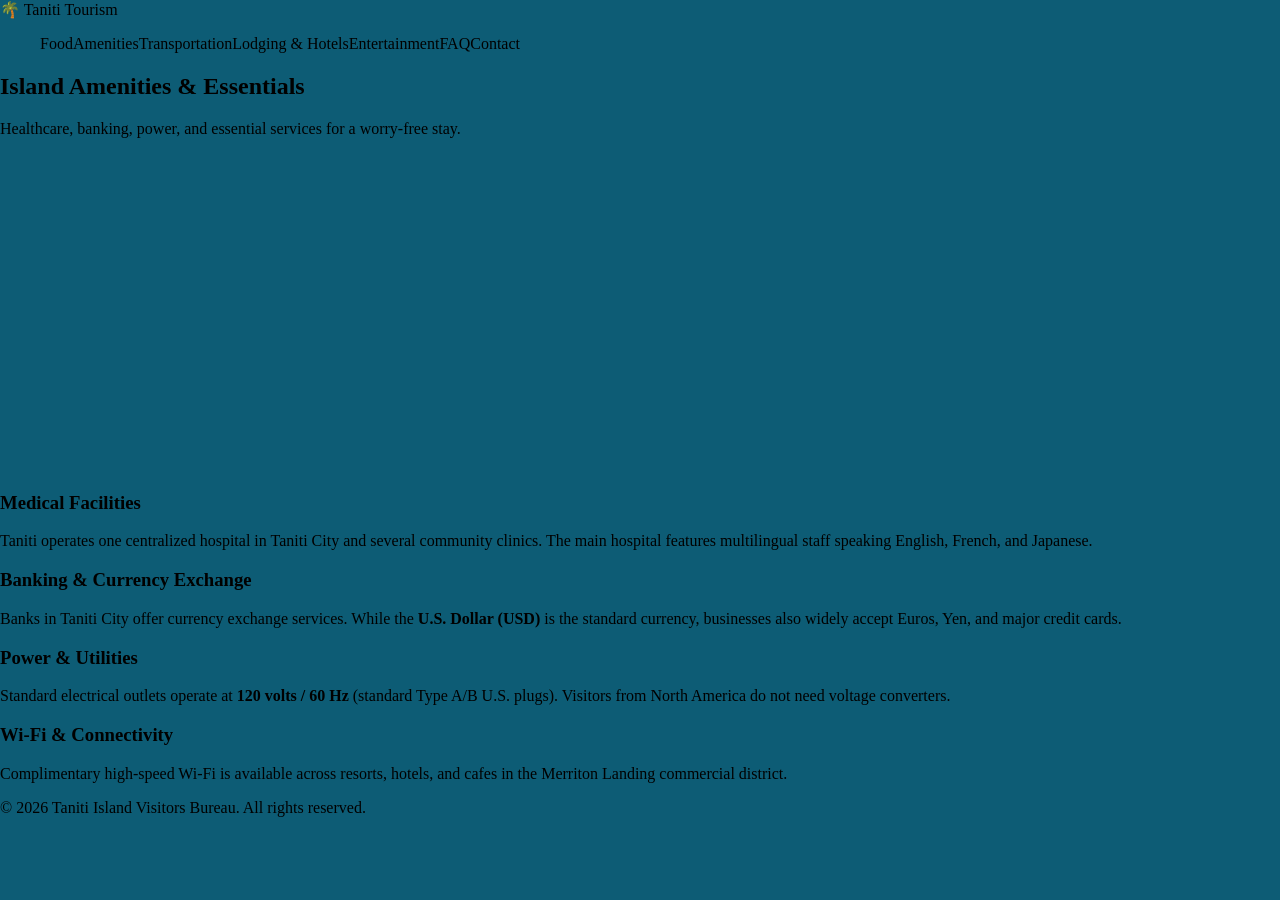
==== amenities.html @ befb4ab6 "Pages filled." ====
<!DOCTYPE html>
<html lang="en">
<head>
  <meta charset="UTF-8">
  <meta name="viewport" content="width=device-width, initial-scale=1.0">
  <title>Island Amenities | Taniti Island</title>
  <link rel="stylesheet" href="styles.css">
</head>
<body>
  <header>
    <div class="nav-container">
      <a href="food.html" class="logo">🌴 Taniti Tourism</a>
      <nav aria-label="Main Navigation">
        <ul>
          <li><a href="food.html">Food</a></li>
          <li><a href="amenities.html" class="active">Amenities</a></li>
          <li><a href="transportation.html">Transportation</a></li>
          <li><a href="lodging.html">Lodging & Hotels</a></li>
          <li><a href="entertainment.html">Entertainment</a></li>
          <li><a href="faq.html">FAQ</a></li>
          <li><a href="contact.html">Contact</a></li>
        </ul>
      </nav>
    </div>
  </header>

  <main>
    <section class="hero">
      <h1>Island Amenities & Essentials</h1>
      <p>Healthcare, banking, power, and essential services for a worry-free stay.</p>
    </section>

    <div class="grid">
      <div class="card">
        <h3>Medical Facilities</h3>
        <p>Taniti operates one centralized hospital in Taniti City and several community clinics. The main hospital features multilingual staff speaking English, French, and Japanese.</p>
      </div>

      <div class="card">
        <h3>Banking & Currency Exchange</h3>
        <p>Banks in Taniti City offer currency exchange services. While the <strong>U.S. Dollar (USD)</strong> is the standard currency, businesses also widely accept Euros, Yen, and major credit cards.</p>
      </div>

      <div class="card">
        <h3>Power & Utilities</h3>
        <p>Standard electrical outlets operate at <strong>120 volts / 60 Hz</strong> (standard Type A/B U.S. plugs). Visitors from North America do not need voltage converters.</p>
      </div>

      <div class="card">
        <h3>Wi-Fi & Connectivity</h3>
        <p>Complimentary high-speed Wi-Fi is available across resorts, hotels, and cafes in the Merriton Landing commercial district.</p>
      </div>
    </div>
  </main>

  <footer>
    <p>&copy; 2026 Taniti Island Visitors Bureau. All rights reserved.</p>
  </footer>
</body>
</html>
---- styles.css ----
:root {
      --primary: #0d5c75;
      --primary-dark: #073b4c;
      --accent: #e07a5f;
      --accent-hover: #d26244;
      --sand: #f4f1de;
      --bg-light: #f8fafc;
      --text-dark: #1e293b;
      --text-muted: #64748b;
      --white: #ffffff;
      --border: #e2e8f0;
      --warning-bg: #fffbeb;
      --warning-border: #fef3c7;
      --warning-text: #b45309;
      --radius: 8px;
      --shadow: 0 4px 6px -1px rgba(0, 0, 0, 0.08), 0 2px 4px -2px rgba(0, 0, 0, 0.05);
}

-- global
*{
    box-sizing: border-box;
    margin: 0;
    padding: 0;
}

body {
    margin: auto;
    background-color: var(--primary);
}

a {
    text-decoration: none;
    color: inherit;
}

ul {
    list-style: none;
    display: flex;
}

.header-content{
    background-color: var(--primary);
    display: flex;
    padding-left: 15px;
    padding-right: 15px;
    position: relative;
    z-index: 99;
    box-shadow: var(--primary-dark) 0px 5px 7px;
}

.nav_bar li{
    margin: 10px;
    padding: 20px;
    font-size: 20px;
}

.nav_bar {
    margin-left: auto;
    margin-right: 50px;
}

#book-now {
    background-color: var(--accent);
    border-radius: 10px;
}

#book-now:hover {
    background-color: var(--accent-hover);
}

#page-title{
    margin-right: auto;
    padding: 20px;
    font-size: 35px;
}

.hero {
    background-image: linear-gradient(rgba(96, 135, 150, 0.495)), url(images/hero.jpg);
    background-size: cover;
    background-position: center;

    min-height: 25rem;
    z-index: -99;
}

.hero-content {
    position: absolute;
    padding: 25px;
    background-color: var(--sand);
    transform: translate(75px, -20rem);
    min-height: 200px;
    max-height: 200px;
    max-width: 600px;
    min-width: 600px;
    border-radius: 10px;
    text-align: center;

    box-shadow: var(--primary-dark) 3px 3px 7px;
}

.hero-buttons {
    display: flex;
}

.hero-buttons li {
    background-color: var(--accent);
    margin: auto;
    padding: 15px;
    border-radius: 10px;
}

.activity-container {
    display: grid;
    grid-template-columns: 1fr 1fr 1fr;
    grid-template-rows: 1fr 35rem;
    grid-gap: 50px;
    margin: 50px;
    background-color: var(--primary);
}

.activity-container div {
    background-color: var(--sand);
    padding: 50px;
    border-radius: 5px;
}

.destination-spotlight {
    grid-column: 1 / 4;
    display: grid;
    grid-template-columns: 1fr 2fr;
    grid-template-rows: 40px 25rem;
}

#destination-spotlight {
    grid-column: span 2;
}

.spotlight-content {
    grid-column: span 3;
    display: flex;
}

#spotlight-img {
    width: 300px;
    height: auto;
    border-radius: 5px;
}

.spotlight-text {
    display: grid;
}
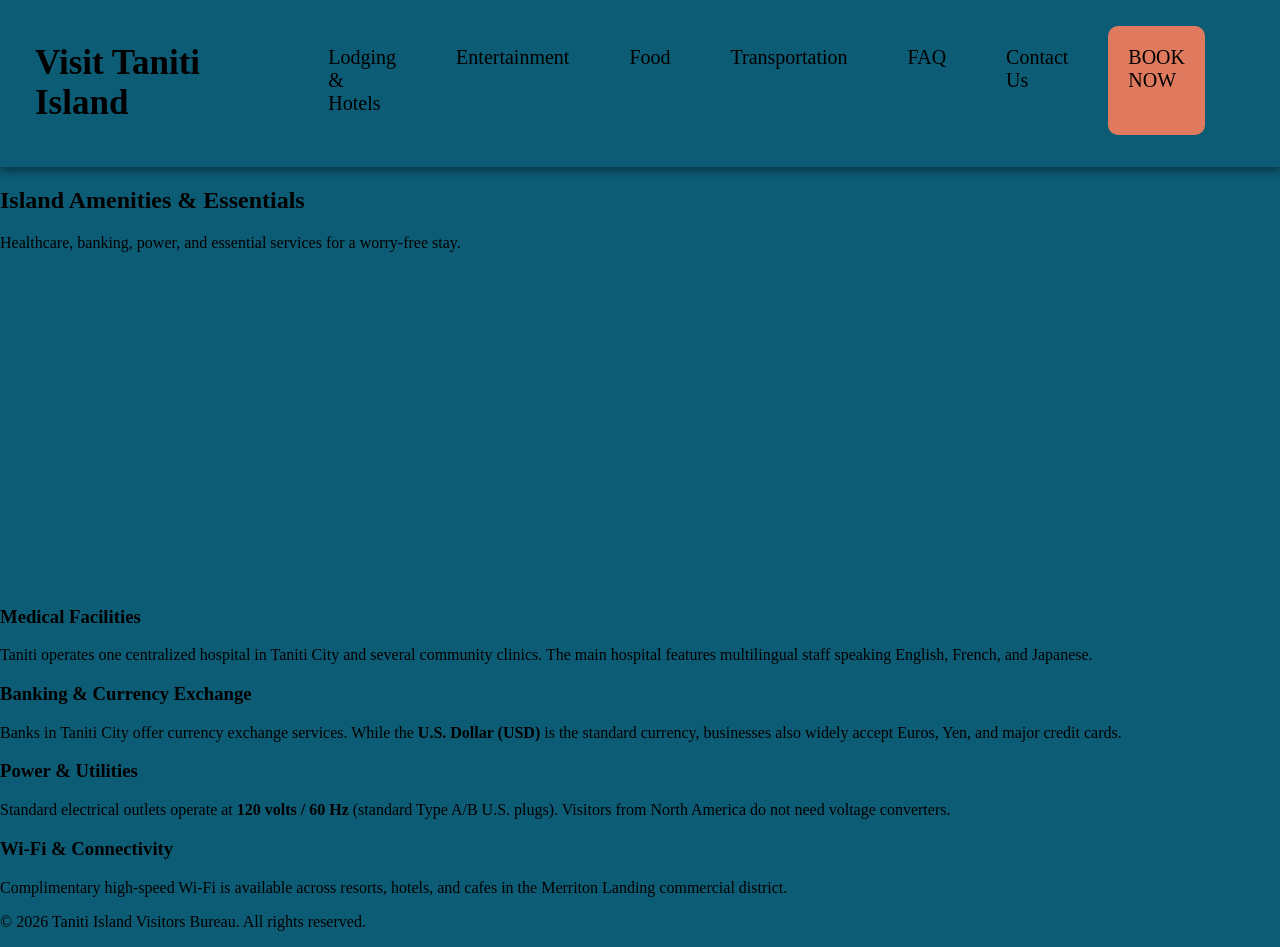
==== commit a5c35ef2: "Fixed header navigation links and added buttons to the homepage and destination spotlight section." ====
--- a/amenities.html
+++ b/amenities.html
@@ -7,22 +7,22 @@
   <link rel="stylesheet" href="styles.css">
 </head>
 <body>
-  <header>
-    <div class="nav-container">
-      <a href="food.html" class="logo">🌴 Taniti Tourism</a>
-      <nav aria-label="Main Navigation">
-        <ul>
-          <li><a href="food.html">Food</a></li>
-          <li><a href="amenities.html" class="active">Amenities</a></li>
-          <li><a href="transportation.html">Transportation</a></li>
-          <li><a href="lodging.html">Lodging & Hotels</a></li>
-          <li><a href="entertainment.html">Entertainment</a></li>
-          <li><a href="faq.html">FAQ</a></li>
-          <li><a href="contact.html">Contact</a></li>
-        </ul>
-      </nav>
-    </div>
-  </header>
+    <header>
+        <div class="header-content">
+            <h1 id="page-title"><a href="#">Visit Taniti Island</a></h1>
+            <nav class="nav_bar">
+                <ul>
+                    <li><a href="lodging_hotels.html">Lodging & Hotels</a></li>
+                    <li><a href="entertainment.html">Entertainment</a></li>
+                    <li><a href="food.html">Food</a></li>
+                    <li><a href="transportation.html">Transportation</a></li>
+                    <li><a href="faq.html">FAQ</a></li>
+                    <li><a href="contact.html">Contact Us</a></li>
+                    <li id="book-now"><a href="contact.html">BOOK NOW</a></li>
+                </ul>
+            </nav>
+        </div>
+    </header>
 
   <main>
     <section class="hero">
